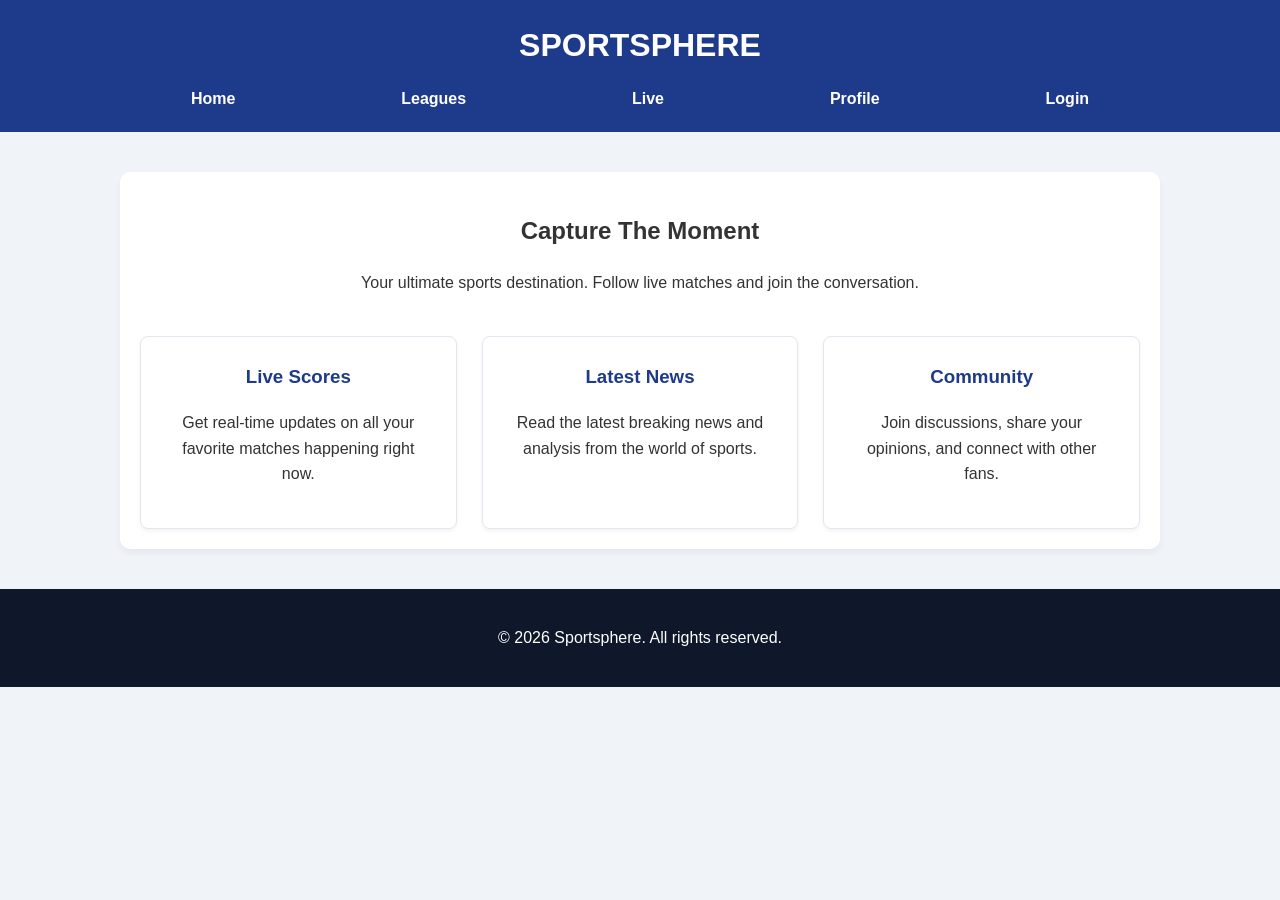
==== index.html @ b4e84560 "1st" ====
<!DOCTYPE html>
<html lang="en">
<head>
    <meta charset="UTF-8">
    <title>Sportsphere - Home</title>
    <link rel="stylesheet" href="style.css">
</head>
<body>

    <header class="site-header">
        <div class="header-content">
            <h1>SPORTSPHERE</h1>
            <nav class="nav-menu">
                <ul>
                    <li><a href="index.html">Home</a></li>
                    <li><a href="leagues.html">Leagues</a></li>
                    <li><a href="live.html">Live</a></li>
                    <li><a href="profile.html">Profile</a></li>
                    <li><a href="login.html">Login</a></li>
                </ul>
            </nav>
        </div>
    </header>

    <main class="main-content">
        <section class="hero-section">
            <h2>Capture The Moment</h2>
            <p>Your ultimate sports destination. Follow live matches and join the conversation.</p>
        </section>

        <section class="grid-container">
            <div class="card">
                <h3>Live Scores</h3>
                <p>Get real-time updates on all your favorite matches happening right now.</p>
            </div>
            <div class="card">
                <h3>Latest News</h3>
                <p>Read the latest breaking news and analysis from the world of sports.</p>
            </div>
            <div class="card">
                <h3>Community</h3>
                <p>Join discussions, share your opinions, and connect with other fans.</p>
            </div>
        </section>
    </main>

    <footer class="site-footer">
        <p>&copy; 2026 Sportsphere. All rights reserved.</p>
    </footer>

</body>
</html>
---- style.css ----
/* --- الإعدادات الأساسية --- */
body {
    font-family: sans-serif;
    background-color: #f0f4f8;
    color: #333;
    margin: 0;
    padding: 0;
    line-height: 1.6;
}

/* --- 1. استخدام Flexbox لشريط التنقل --- */
.site-header {
    background-color: #1e3a8a;
    color: white;
    padding: 20px 0;
}

.header-content {
    max-width: 1200px; /* للتحكم بعرض الترويسة */
    margin: 0 auto;
    padding: 0 20px;
}

.site-header h1 {
    text-align: center;
    margin: 0 0 15px 0;
}

/* تطبيق Flexbox هنا */
.nav-menu ul {
    display: flex;
    flex-direction: row;
    justify-content: space-evenly; /* توزيع المسافات بالتساوي */
    list-style: none;
    padding: 0;
    margin: 0;
}

.nav-menu a {
    color: white;
    text-decoration: none;
    font-weight: bold;
    padding: 10px 15px;
    border-radius: 5px;
}

.nav-menu a:hover, .nav-menu a.active {
    background-color: #3b82f6;
}

/* --- 3. توسيط المحتوى الرئيسي وإعطائه حشوة مريحة --- */
.main-content {
    max-width: 1000px; /* تحديد أقصى عرض */
    margin: 40px auto; /* توسيط عمودي وأفقي */
    padding: 20px;
    background-color: white;
    border-radius: 10px;
    box-shadow: 0 4px 6px rgba(0,0,0,0.05);
}

.hero-section, .intro-section {
    text-align: center;
    margin-bottom: 40px;
}

/* --- 2. استخدام CSS Grid لترتيب البطاقات --- */
.grid-container {
    display: grid;
    grid-template-columns: repeat(3, 1fr); /* إنشاء 3 أعمدة متساوية لسطح المكتب */
    gap: 25px; /* المسافة بين البطاقات */
}

.card {
    background-color: #ffffff;
    border: 1px solid #e2e8f0;
    border-radius: 8px;
    padding: 25px;
    text-align: center;
    box-shadow: 0 2px 4px rgba(0,0,0,0.05);
}

.card h3 {
    color: #1e3a8a;
    margin-top: 0;
}

/* --- تذييل الصفحة --- */
.site-footer {
    background-color: #0f172a;
    color: white;
    text-align: center;
    padding: 20px;
    margin-top: 40px;
}
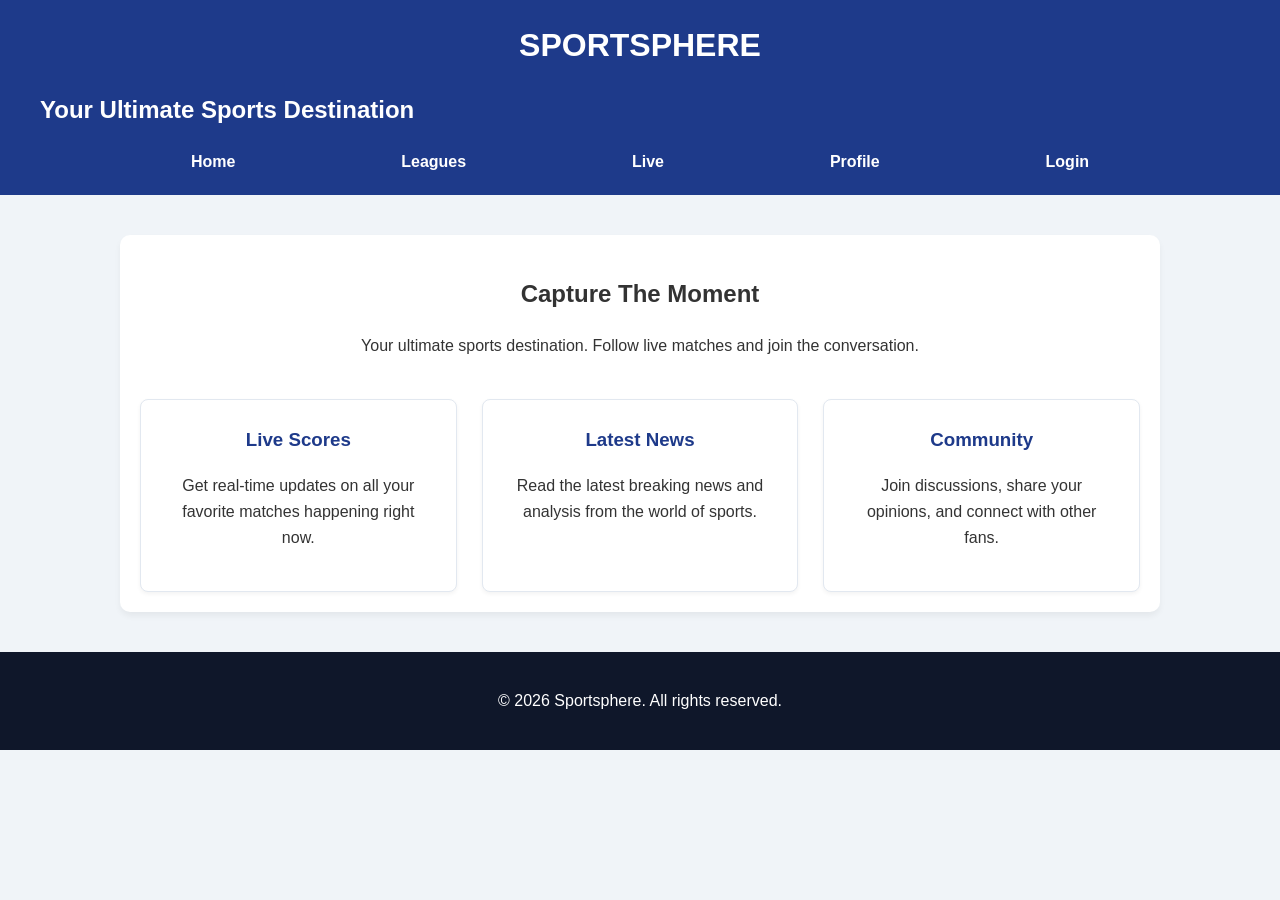
==== commit 0252230b: "add H2" ====
--- a/index.html
+++ b/index.html
@@ -10,6 +10,7 @@
     <header class="site-header">
         <div class="header-content">
             <h1>SPORTSPHERE</h1>
+            <h2>Your Ultimate Sports Destination</h2>
             <nav class="nav-menu">
                 <ul>
                     <li><a href="index.html">Home</a></li>
